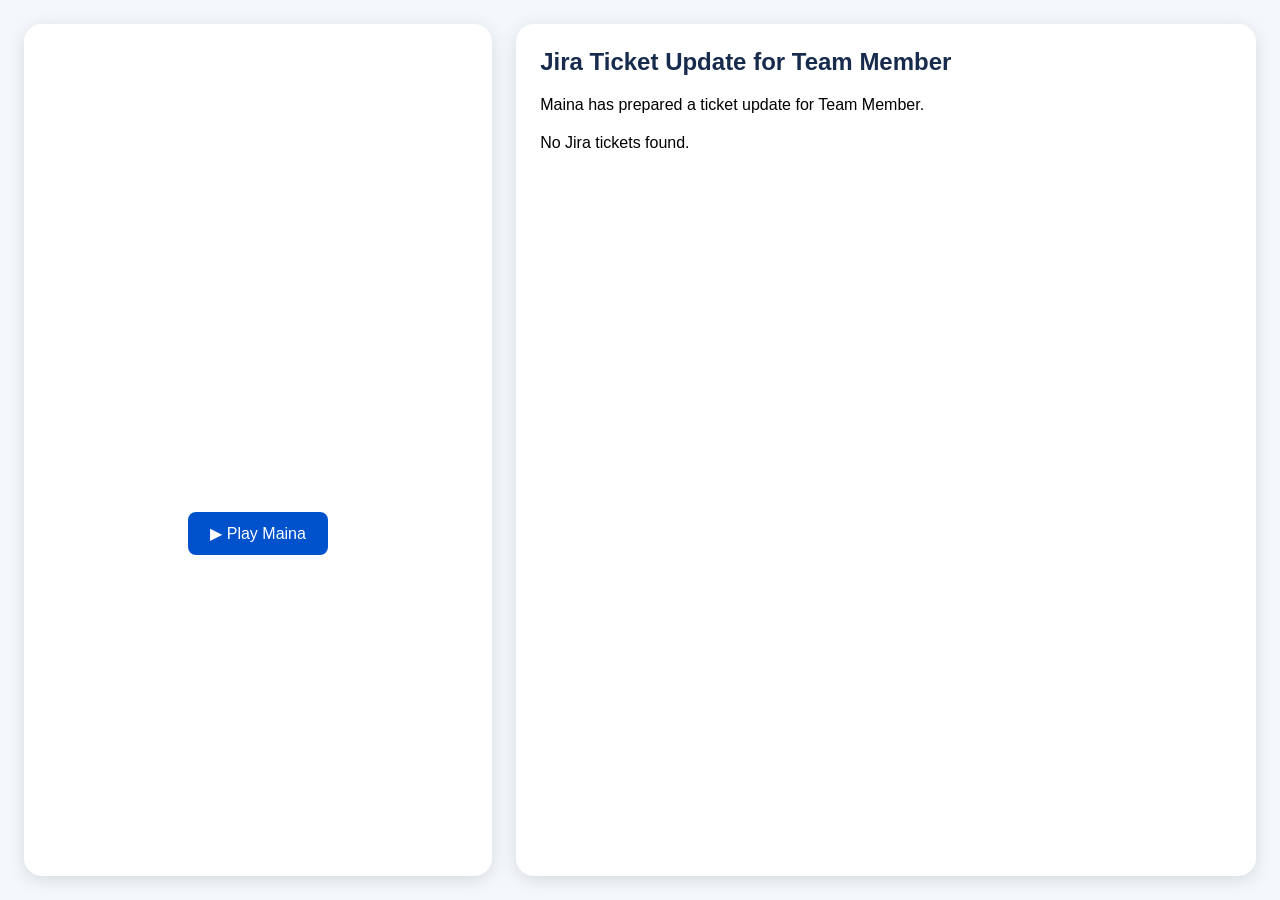
==== avatar/player.html @ 110347c4 "Add files via upload" ====
<!DOCTYPE html>
<html lang="en">
<head>
  <meta charset="UTF-8" />
  <meta name="viewport" content="width=device-width, initial-scale=1.0" />
  <title>Maina AI Assistant</title>

  <link rel="stylesheet" href="./css/avatar.css" />
</head>

<body>
  <div class="maina-container">

    <div class="avatar-panel">
      <video
        id="mainaVideo"
        class="maina-video"
        autoplay
        muted
        loop
        playsinline>
      </video>

      <audio id="mainaAudio"></audio>

      <div class="controls">
        <button id="playBtn">▶ Play Maina</button>
      </div>
    </div>

    <div class="ticket-panel">
      <h2 id="recipientName">Jira Ticket Update</h2>
      <p id="summaryText">Maina is ready to speak.</p>

      <div id="ticketList" class="ticket-list"></div>
    </div>

  </div>

  <script src="./js/avatarPlayer.js"></script>
</body>
</html>
---- avatar/css/avatar.css ----
body {
  margin: 0;
  font-family: Arial, sans-serif;
  background: #f4f7fb;
}

.maina-container {
  display: flex;
  height: 100vh;
  padding: 24px;
  box-sizing: border-box;
  gap: 24px;
}

.avatar-panel {
  width: 38%;
  background: #ffffff;
  border-radius: 18px;
  box-shadow: 0 4px 18px rgba(0,0,0,0.12);
  display: flex;
  flex-direction: column;
  align-items: center;
  justify-content: center;
}

.maina-video {
  max-width: 100%;
  max-height: 78vh;
  object-fit: contain;
}

.controls {
  margin-top: 16px;
}

button {
  background: #0052cc;
  color: white;
  border: none;
  padding: 12px 22px;
  border-radius: 8px;
  font-size: 16px;
  cursor: pointer;
}

button:hover {
  background: #0747a6;
}

.ticket-panel {
  flex: 1;
  background: #ffffff;
  border-radius: 18px;
  box-shadow: 0 4px 18px rgba(0,0,0,0.12);
  padding: 24px;
  overflow-y: auto;
}

.ticket-panel h2 {
  margin-top: 0;
  color: #172b4d;
}

.ticket-list {
  margin-top: 20px;
}

.ticket-card {
  border-left: 5px solid #0052cc;
  background: #f8f9fb;
  padding: 14px;
  margin-bottom: 14px;
  border-radius: 8px;
}

.ticket-key {
  font-weight: bold;
  color: #0052cc;
}

.ticket-priority {
  font-size: 13px;
  color: #de350b;
  font-weight: bold;
}

.ticket-summary {
  margin-top: 6px;
  color: #172b4d;
}
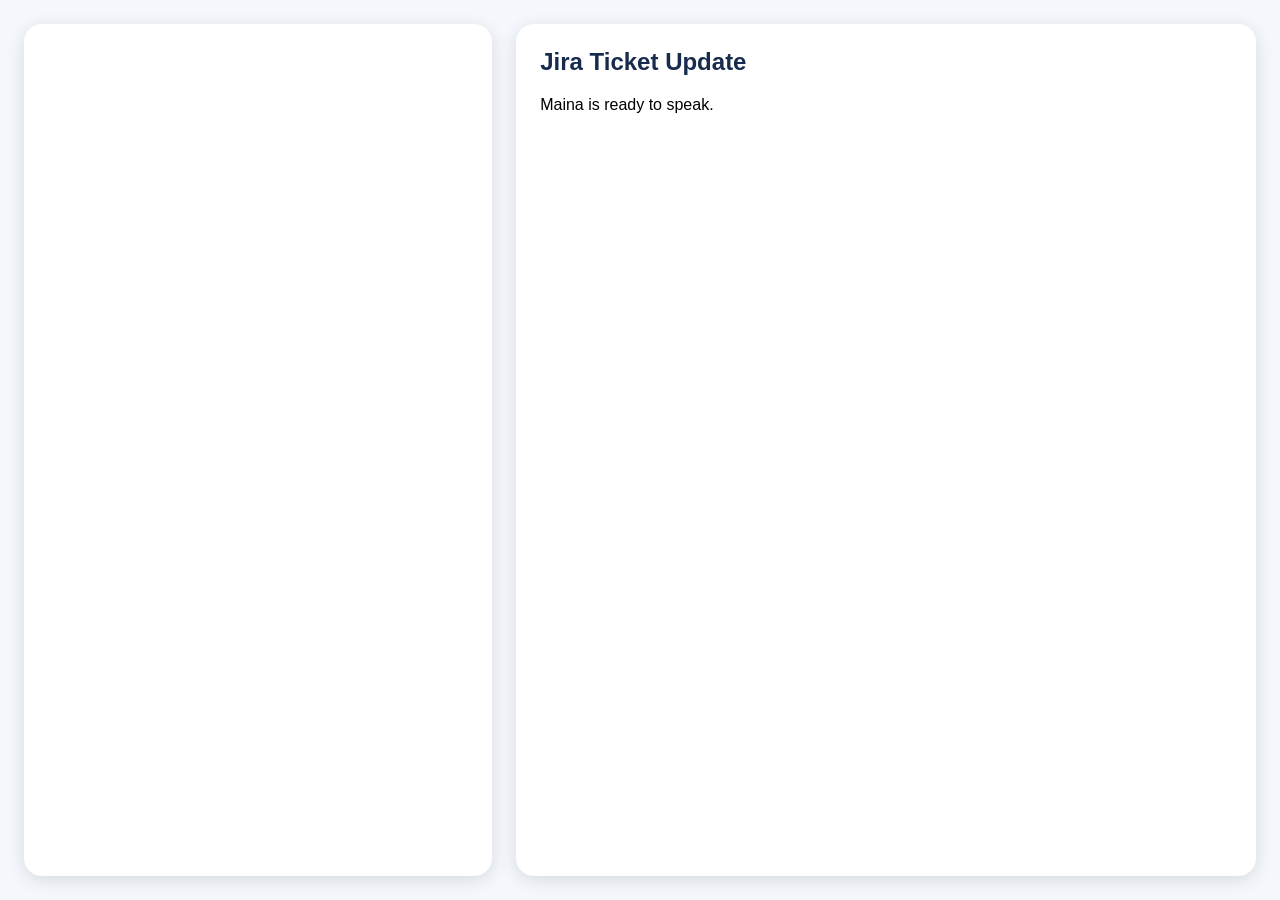
==== commit 287669f4: "Refactor avatar/player.html structure" ====
--- a/avatar/player.html
+++ b/avatar/player.html
@@ -22,10 +22,6 @@
       </video>
 
       <audio id="mainaAudio"></audio>
-
-      <div class="controls">
-        <button id="playBtn">▶ Play Maina</button>
-      </div>
     </div>
 
     <div class="ticket-panel">
@@ -39,4 +35,4 @@
 
   <script src="./js/avatarPlayer.js"></script>
 </body>
-</html>+</html>
--- a/avatar/css/avatar.css
+++ b/avatar/css/avatar.css
@@ -24,9 +24,9 @@
 }
 
 .maina-video {
-  max-width: 100%;
-  max-height: 78vh;
-  object-fit: contain;
+  width:100%;
+  height:92vh;
+  object-fit:contain;
 }
 
 .controls {
@@ -87,4 +87,4 @@
 .ticket-summary {
   margin-top: 6px;
   color: #172b4d;
-}+}
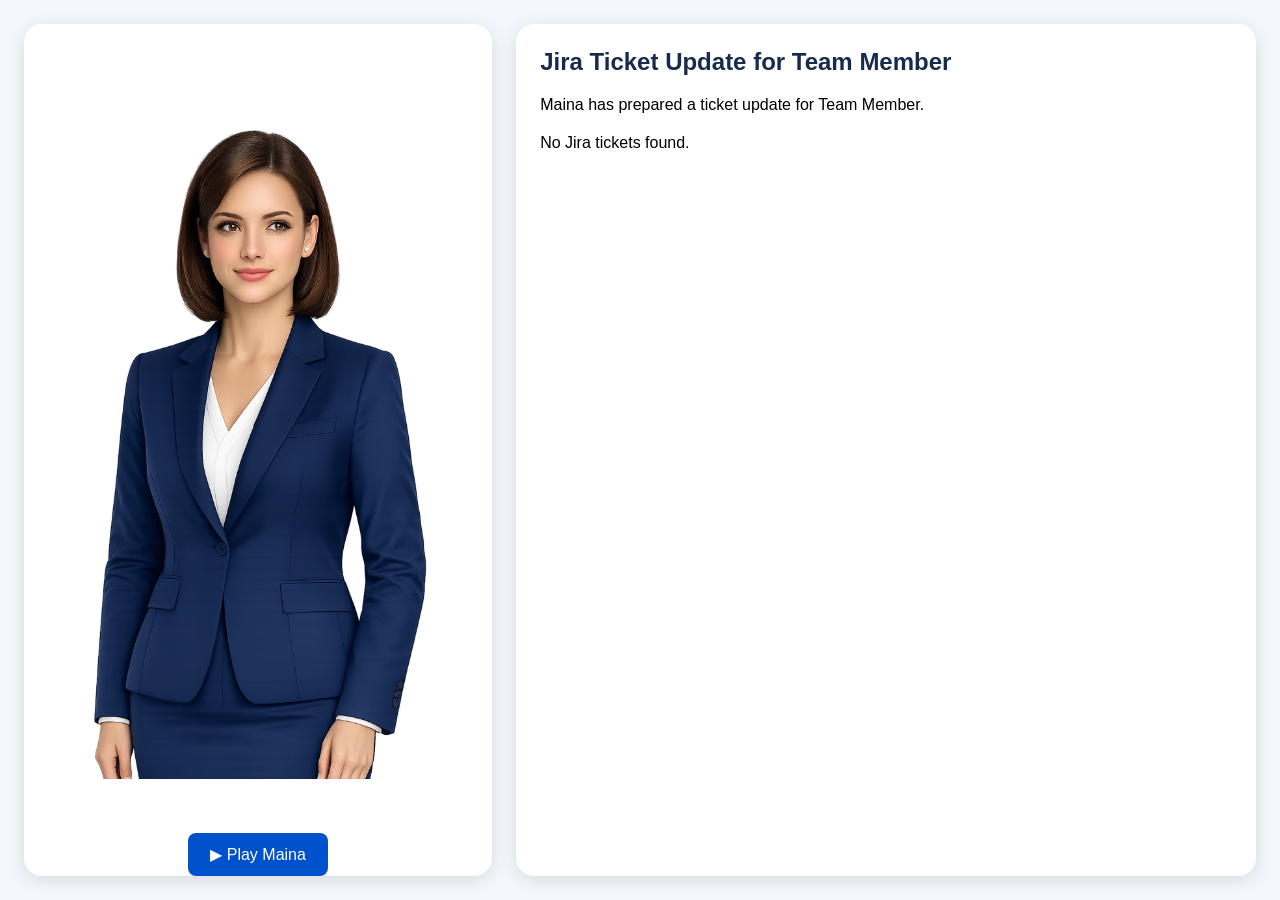
==== commit 110dd667: "Add play button for Maina video controls Added play button to control video playback." ====
--- a/avatar/player.html
+++ b/avatar/player.html
@@ -22,6 +22,9 @@
       </video>
 
       <audio id="mainaAudio"></audio>
+      <div class="controls">
+        <button id="playBtn">▶ Play Maina</button>
+      </div>
     </div>
 
     <div class="ticket-panel">
--- a/avatar/css/avatar.css
+++ b/avatar/css/avatar.css
@@ -27,10 +27,6 @@
   width:100%;
   height:92vh;
   object-fit:contain;
-}
-
-.controls {
-  margin-top: 16px;
 }
 
 button {
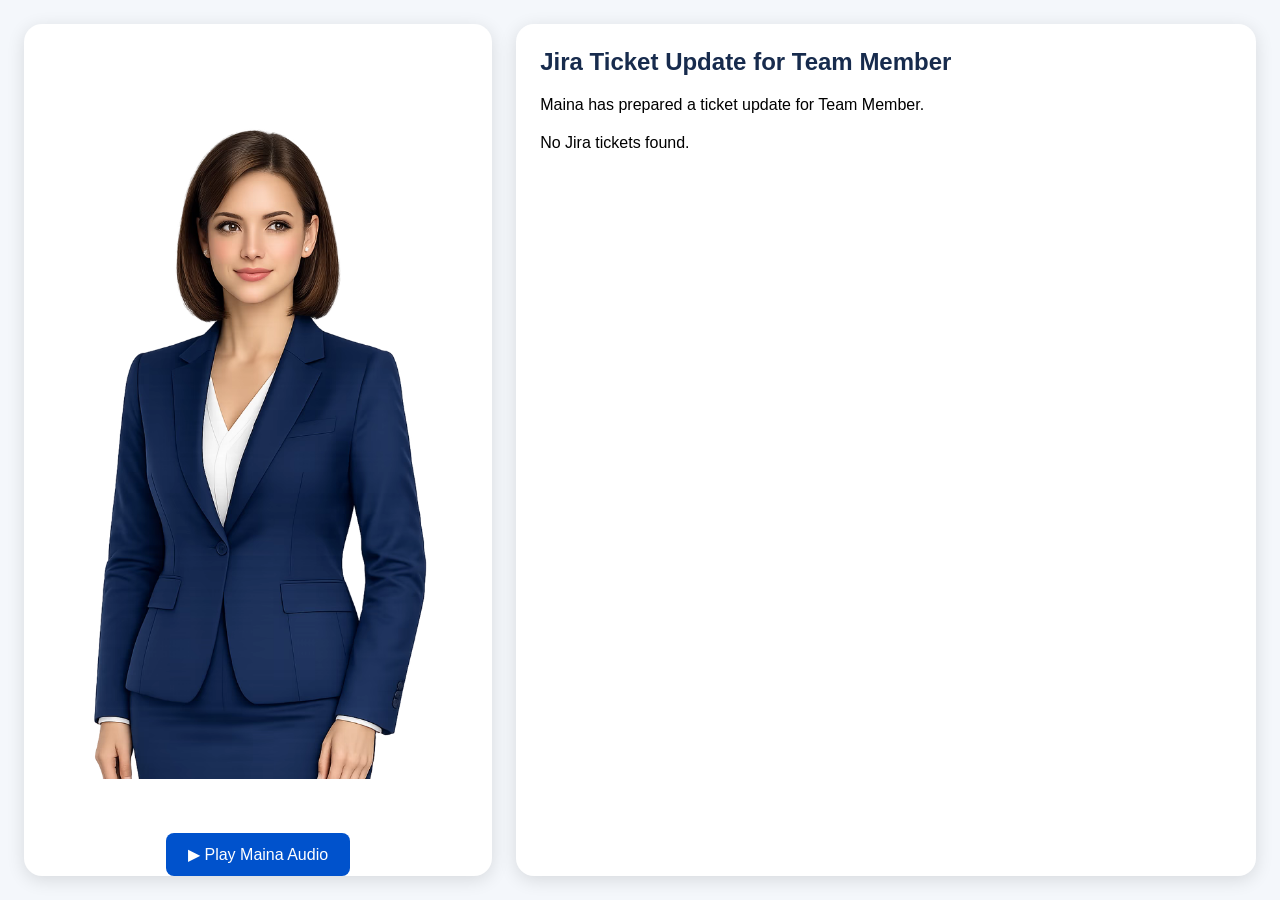
==== commit 1dbf1ce6: "Refactor player.html structure and controls" ====
--- a/avatar/player.html
+++ b/avatar/player.html
@@ -4,36 +4,24 @@
   <meta charset="UTF-8" />
   <meta name="viewport" content="width=device-width, initial-scale=1.0" />
   <title>Maina AI Assistant</title>
-
   <link rel="stylesheet" href="./css/avatar.css" />
 </head>
-
 <body>
   <div class="maina-container">
+    <div class="avatar-panel">
+      <video id="mainaVideo" class="maina-video" autoplay muted loop playsinline></video>
+      <audio id="mainaAudio"></audio>
 
-    <div class="avatar-panel">
-      <video
-        id="mainaVideo"
-        class="maina-video"
-        autoplay
-        muted
-        loop
-        playsinline>
-      </video>
-
-      <audio id="mainaAudio"></audio>
       <div class="controls">
-        <button id="playBtn">▶ Play Maina</button>
+        <button id="playBtn">▶ Play Maina Audio</button>
       </div>
     </div>
 
     <div class="ticket-panel">
       <h2 id="recipientName">Jira Ticket Update</h2>
       <p id="summaryText">Maina is ready to speak.</p>
-
       <div id="ticketList" class="ticket-list"></div>
     </div>
-
   </div>
 
   <script src="./js/avatarPlayer.js"></script>
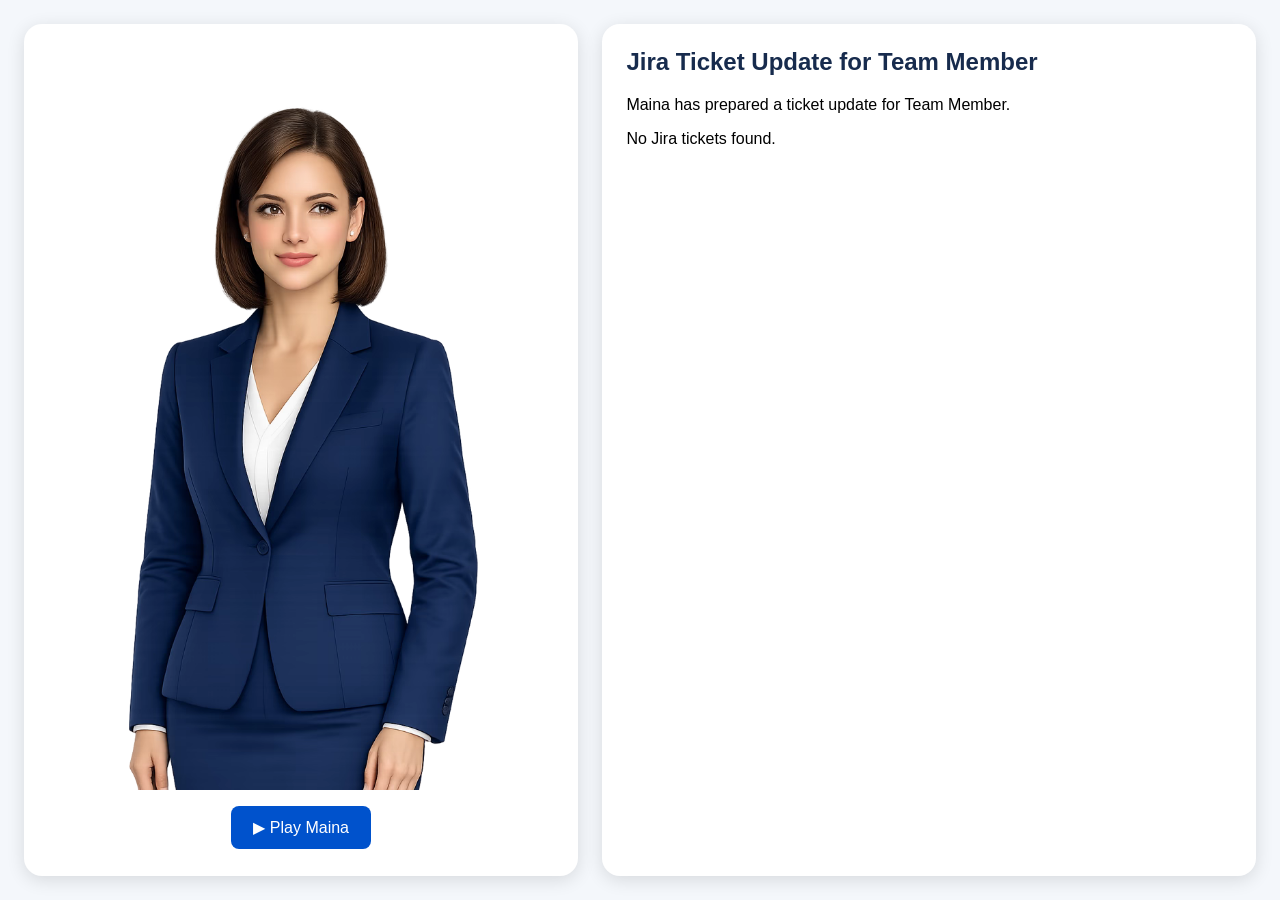
==== commit d16d4501: "Refactor avatar player HTML structure Updated the avatar player HTML structure to include a main sta" ====
--- a/avatar/player.html
+++ b/avatar/player.html
@@ -6,20 +6,25 @@
   <title>Maina AI Assistant</title>
   <link rel="stylesheet" href="./css/avatar.css" />
 </head>
+
 <body>
   <div class="maina-container">
     <div class="avatar-panel">
-      <video id="mainaVideo" class="maina-video" autoplay muted loop playsinline></video>
+      <div id="mainaStage" class="maina-stage">
+        <video id="mainaVideo" class="maina-video" autoplay muted loop playsinline></video>
+        <div id="blinkLayer" class="blink-layer"></div>
+      </div>
+
       <audio id="mainaAudio"></audio>
 
       <div class="controls">
-        <button id="playBtn">▶ Play Maina Audio</button>
+        <button id="playBtn">▶ Play Maina</button>
       </div>
     </div>
 
     <div class="ticket-panel">
       <h2 id="recipientName">Jira Ticket Update</h2>
-      <p id="summaryText">Maina is ready to speak.</p>
+      <p id="summaryText">Maina is ready.</p>
       <div id="ticketList" class="ticket-list"></div>
     </div>
   </div>
--- a/avatar/css/avatar.css
+++ b/avatar/css/avatar.css
@@ -13,7 +13,7 @@
 }
 
 .avatar-panel {
-  width: 38%;
+  width: 45%;
   background: #ffffff;
   border-radius: 18px;
   box-shadow: 0 4px 18px rgba(0,0,0,0.12);
@@ -24,9 +24,13 @@
 }
 
 .maina-video {
-  width:100%;
-  height:92vh;
-  object-fit:contain;
+  width: 100%;
+  height: 82vh;
+  object-fit: contain;
+}
+
+.controls {
+  margin-top: 12px;
 }
 
 button {
@@ -37,10 +41,6 @@
   border-radius: 8px;
   font-size: 16px;
   cursor: pointer;
-}
-
-button:hover {
-  background: #0747a6;
 }
 
 .ticket-panel {
@@ -55,10 +55,6 @@
 .ticket-panel h2 {
   margin-top: 0;
   color: #172b4d;
-}
-
-.ticket-list {
-  margin-top: 20px;
 }
 
 .ticket-card {
